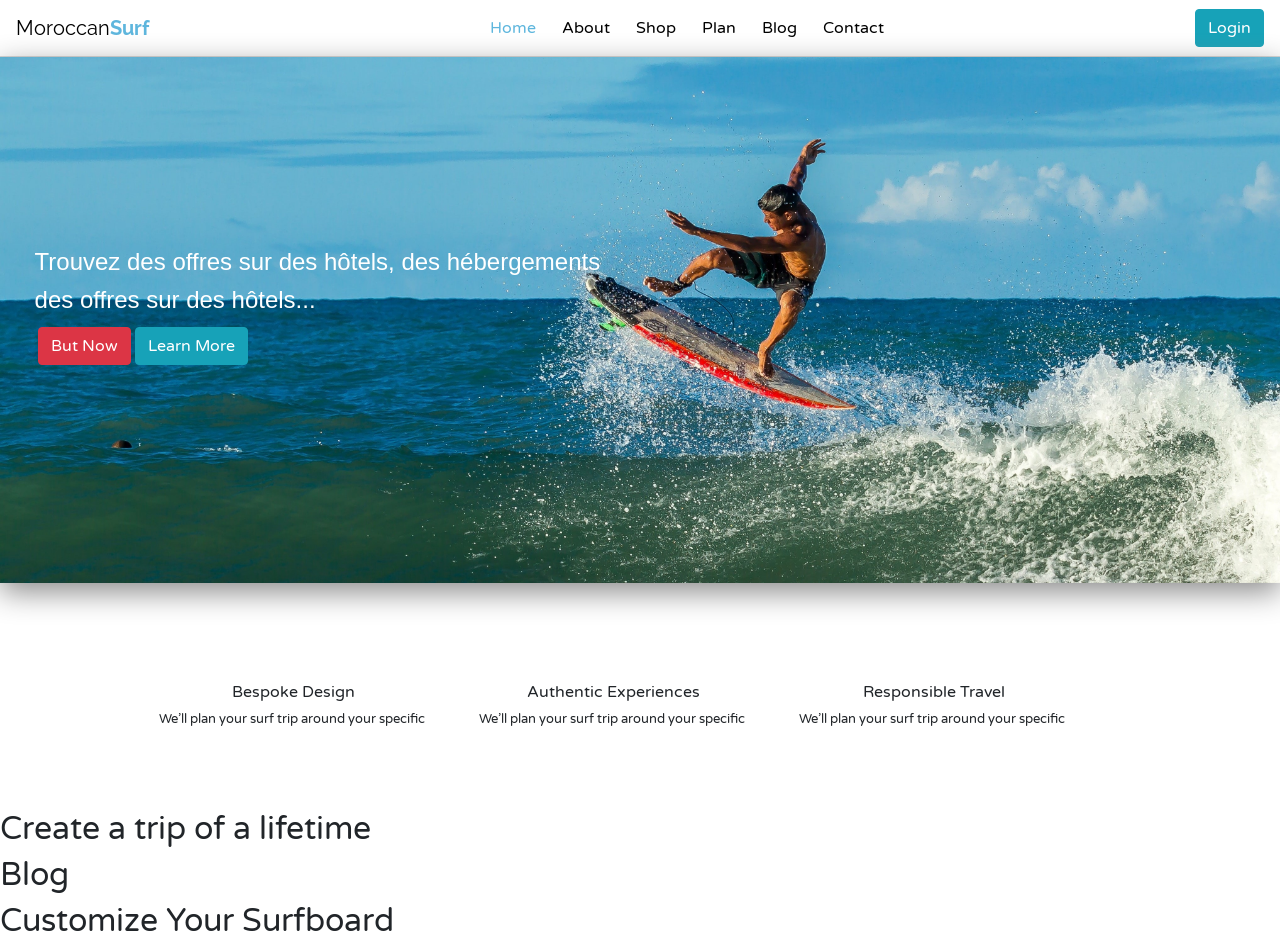
==== fil rouge front/index.html @ 2a4ad5ea "frontend resp" ====
<!DOCTYPE html>
<html lang="en">
<head>
  <meta charset="UTF-8">
  <meta http-equiv="X-UA-Compatible" content="IE=edge">
  <meta name="viewport" content="width=device-width, initial-scale=1.0">
  <script src="//code.jquery.com/jquery-1.11.1.min.js"></script>
  <link rel="stylesheet" href="https://fonts.googleapis.com/css?family=Roboto|Varela+Round|Raleway">
  <link rel="stylesheet" href="https://stackpath.bootstrapcdn.com/bootstrap/4.5.0/css/bootstrap.min.css">
  <link rel="stylesheet" href="https://fonts.googleapis.com/icon?family=Material+Icons">
  <link rel="stylesheet" href="https://maxcdn.bootstrapcdn.com/font-awesome/4.7.0/css/font-awesome.min.css">
  <script src="https://code.jquery.com/jquery-3.5.1.min.js"></script>
  <script src="https://cdn.jsdelivr.net/npm/popper.js@1.16.0/dist/umd/popper.min.js"></script>
  <script src="https://stackpath.bootstrapcdn.com/bootstrap/4.5.0/js/bootstrap.min.js"></script>
  <link rel="stylesheet" href="./css/main.css">
  <title>Home</title>
</head>
<body>

  <!-------------------- navbar ------------------->
  <nav class="navbar navbar-expand-lg navbar-light">
    <a class="navbar-brand" href="#">Moroccan<b>Surf</b></a>  		
    <button type="button" class="navbar-toggler" data-toggle="collapse" data-target="#navbarCollapse">
      <span class="navbar-toggler-icon"></span>
    </button>
    <div id="navbarCollapse" class="collapse navbar-collapse ">
      <div class="navbar-nav">
        <a href="index.html" class="nav-item nav-link active" >Home</a>
        <a href="about.html" class="nav-item nav-link">About</a>			
        <a href="shop.html" class="nav-item nav-link">Shop</a>
        <a href="#" class="nav-item nav-link ">Plan</a>
        <a href="#" class="nav-item nav-link ">Blog</a>
        <a href="/contact.html" class="nav-item nav-link">Contact</a>
          </div>
      <div class="navbar-nav ml-auto">
        <div class="loginbtn" >
          <button class="btn btn-info">Login</button>
        </div>
      </div>		
    </div>
  </nav>

    <!-- -------------------home-------------------->
    <body>
      <!-- <div class="header"> -->
        <div class="img-home">
          <img src="./image/pexels-alexandre-saraiva-carniato-1644724.jpg" alt="home page" width="100%">
        </div>
        <div class="text">
          <h3>Trouvez des offres sur des hôtels, des hébergements <br>
            des offres sur des hôtels...</h3>
          <div class="reservation">
            <button class=" btn btn-danger">But Now</button>
            <button class=" btn btn-info">Learn More</button>
          </div>
        </div>
      </div>
    <div class="avantage">
      <div class="container ">
        <div class="row ">
          <div class="col-sm icons">
            <img src="https://www.perfectwavetravel.com/wp-content/uploads/2020/02/shortboard-icon-525x525.png" alt="" width= "70px" >
            <h2>Bespoke Design</h2>
            <p>We’ll plan your surf trip around your specific <br>
            </p>
          </div>
          <div class="col-sm icons">
            <img src="https://www.perfectwavetravel.com/wp-content/uploads/2020/02/Resort-Icon-525x525.png" alt="" width= "70px" >
            <h2>Authentic Experiences</h2>
            <p>We’ll plan your surf trip around your specific <br>
            </p>
          </div>
          <div class="col-sm icons">
            <img src="https://www.perfectwavetravel.com/wp-content/uploads/2020/02/Eco-Icon-525x525.png" alt="" width= "70px" >
            <h2>Responsible Travel</h2>
            <p>We’ll plan your surf trip around your specific <br>
            </p>
          </div>
        </div>
      </div>
    </div>
    
    <div class="trip">
      <h2>Create a trip of a lifetime</h2> 
      <div class="line"></div>
    </div>


      <div class="trip">
        <h2>Blog </h2> 
        <div class="line"></div>
      </div>
      

      <div class="trip">
        <h2>Customize Your Surfboard</h2> 
        <div class="line"></div>
      </div>

      <div class="ship">
        <div class="container">
          <div class="row">
            <div class="col-sm "></div>
            <div class="col-sm "></div>            
          </div>
        </div>
      </div>





</body>
</html>
---- fil rouge front/css/main.css ----
@import url('https://fonts.googleapis.com/css2?family=Rubik:ital@1&display=swap');

/*------------------- navbar------------------------  */
body{
	font-family: 'Varela Round', sans-serif;
    margin: 0%;
}
.form-inline {
	display: inline-block;
}
.navbar-header.col {
	padding: 0 !important;
}	
.navbar {	
	background: #fff;
	padding-left: 16px;
	padding-right: 16px;
	border-bottom: 1px solid #d6d6d6;
	box-shadow: 0 0 4px rgba(0,0,0,.1);
}
.nav-link {
	margin: 0 5px;
    color: black !important;
    font-weight: 100;
}
.nav-link img {
	border-radius: 50%;
	width: 36px;
	height: 36px;
	margin: -8px 0;
	float: left;
	margin-right: 10px;
}
.navbar .navbar-brand {
	color: rgb(0, 0, 0);
	padding-left: 0;
	font-size: 20px;
	padding-right: 50px;
	font-family: 'Raleway', sans-serif;
}
.navbar .navbar-brand b {
	font-weight: bold;
	color: #5EB6DD;
}
.navbar .navbar-nav a:hover, .navbar .navbar-nav a:focus {
	color: #5EB6DD !important;

}
.navbar .navbar-nav a.active, .navbar .navbar-nav a.active:hover {
	color: #5EB6DD !important;
	background: transparent !important;
}
.search-box {
	position: relative;
}	
.search-box input.form-control {		
	padding-right: 35px;
	border-radius: 0;
	padding-left: 0;
	border-width: 0 0 1px 0;
	box-shadow: none;
}
.search-box input.form-control:focus {		
	border-color: #5EB6DD;		
}
.search-box .input-group-text {
	min-width: 35px;
	border: none;
	background: transparent;
	position: absolute;
	right: 0;
	z-index: 9;
	padding: 7px 0 7px 7px;
	height: 100%;
}

.navbar .nav-item i {
	font-size: 18px;
}
.navbar .dropdown-item i {
	font-size: 16px;
	min-width: 22px;
}
.navbar .nav-item.show > a {
	background: none !important;
}
.navbar .dropdown-menu {
	border-radius: 1px;
	border-color: #e5e5e5;
	box-shadow: 0 2px 8px rgba(0,0,0,.05);
}
.navbar .dropdown-menu a {
	color: rgb(0, 0, 0);
	padding: 8px 20px;
	line-height: normal;
	font-size: 15px;
}
.navbar .navbar-form {
	margin-right: 0;
	margin-left: 0;
	border: 0;
}

.navbar-nav{
    margin-left: 25%;
}
@media (min-width: 992px){
	.form-inline .input-group {
		width: 250px;
		margin-right: 30px;
	}
}
@media (max-width: 991px){
	.form-inline {
		display: block;
		margin-bottom: 10px;
		margin-top: 0;
	}
	.input-group {
		width: 100%;
	}
}

/*--------------------- body ---------------------------*/


/*-------------- header page home--------------------- */

.img-home img{
    filter: drop-shadow(0px 9px 15px #8a8a8a);
    position: absolute;
}

.text h3{
    position: relative;
    margin-top: 14.5%;
    font-size: x-large;
    color: white;
    font-family: Arial, Helvetica, sans-serif;
    line-height: 38px;
    margin-left: 2.7%;
}@media (min-width:480px) and (max-width:700px){
    .text h3{
        font-size: large;
        line-height: 20px;
    }
}

.reservation{
    position: relative;
    margin-left: 3%;
}

.but-now{
    background-color: red;
    width: 108px;
    height: 29px;
    border-radius: 10px;
    
}.but-now:hover{
    background-color: crimson;
}

.learn-more{
    background-color: #5EB6DD;
}.learn-more:hover{
    background-color: rgb(0, 163, 163);
}
@media (min-width:480px) and (max-width:700px){
    .btn{
        font-size: small;
    }
}


/* -----------------------About-us -----------------------*/
 .avantage{
    margin-left: 10%;
    margin-right: 15%;
     margin-top: 23%;
    margin-bottom: 5%; 
}
.icons{
    width: 70px;
}
.icons h2{
    margin-left: 4%;
    font-size: medium;
    text-align: center;
}.icons  img{
    margin-left: 45%;
}.icons p{
    font-size: small;
    text-align: center;
    margin-left: 3%;
}@media (min-width:480px) and (max-width:900px){
    .container{
        display: block;
    }
    .icons{
        width: 100%;
    }
    .icons h2{
        margin-left: 10%;
        font-size: medium;
        text-align: center;
    }.icons  img{
        margin-left: 45%;
        
    }.icons p{
        font-size: small;
        text-align: center;
        margin-left: 10%;
    }
}
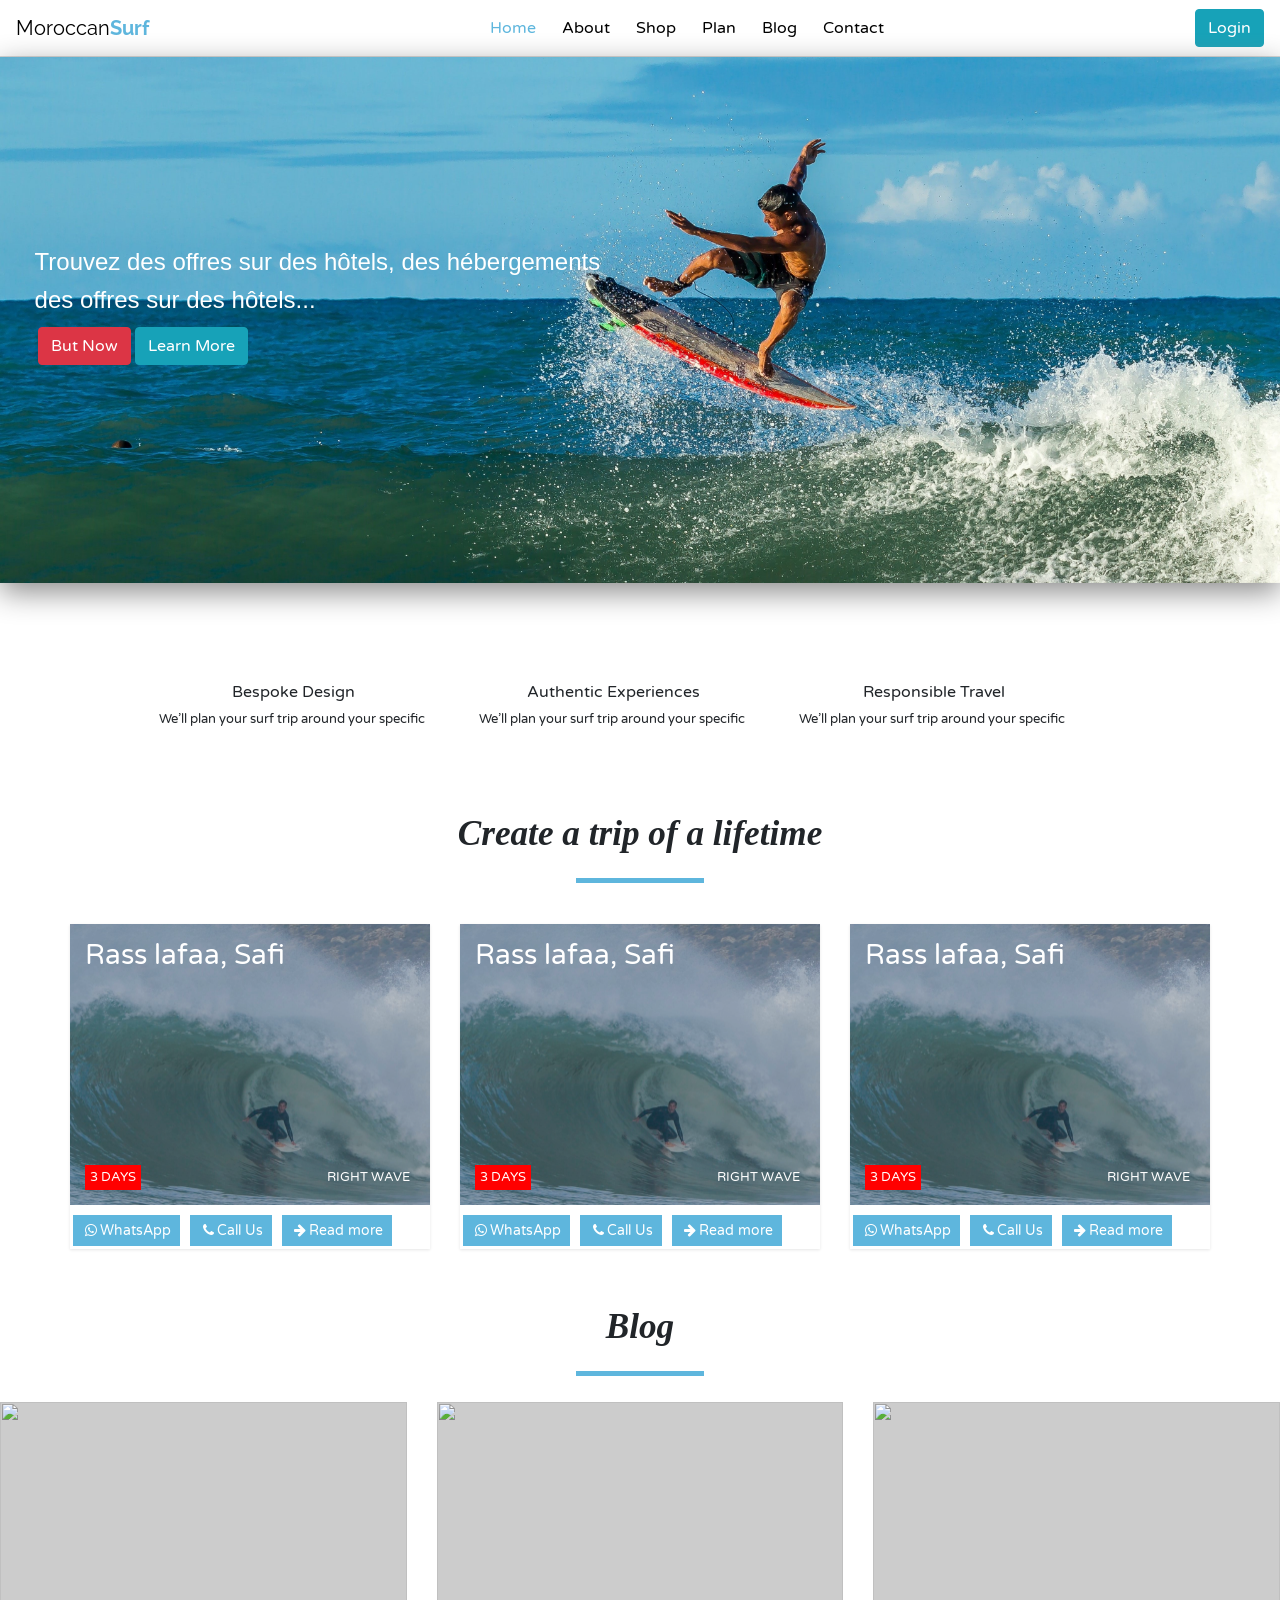
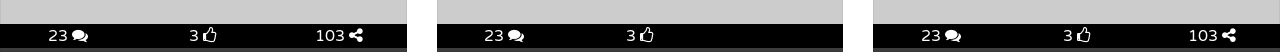
==== commit a090f999: "progress" ====
--- a/fil rouge front/index.html
+++ b/fil rouge front/index.html
@@ -80,35 +80,183 @@
       </div>
     </div>
     
+
+    <!------------------- trip information ----------------->
     <div class="trip">
       <h2>Create a trip of a lifetime</h2> 
       <div class="line"></div>
     </div>
-
-
-      <div class="trip">
-        <h2>Blog </h2> 
-        <div class="line"></div>
-      </div>
-      
-
-      <div class="trip">
-        <h2>Customize Your Surfboard</h2> 
-        <div class="line"></div>
-      </div>
-
-      <div class="ship">
-        <div class="container">
-          <div class="row">
-            <div class="col-sm "></div>
-            <div class="col-sm "></div>            
-          </div>
-        </div>
-      </div>
-
-
-
-
+    <div class="container trips">
+      <div class="row tours">
+        <div class="tourcard">
+          <div class="tipsinfo">
+            <div class="tourpic">
+                <img width="320" height="180" src="./image/rmz.jpg">
+                <span class="tourcat">Right wave</span>                             
+                <span class="tourday hot">3 days</span>
+            </div>
+            <div class="infoHover">
+              <h3 class="entry-title">
+                  <a href="">Rass lafaa, Safi</a></h3>
+              <span class="description">3 days in swell </span>
+              <span class="tourprice">
+                <span class="currency">Price </span><span class="price">70$</span>
+                <span> / night</span>
+              </span>
+            </div>
+            <div class="tourbtn">
+                <a href="//wa.me/650407717" class="btn btn-sm btns" >
+                  <i class="fa fa-whatsapp fa-fw"></i><span>WhatsApp</span>
+                </a>
+                <a href="tel:0650407717" class="btn btn-sm btns" >
+                    <i class="fa fa-phone fa-fw"></i><span>Call Us</span>
+                </a>
+                <a href="" class="btn btn-sm btns">
+                    <i class="fa fa-arrow-right fa-fw"></i><span>Read more</span>
+                </a>
+            </div>
+          </div>
+        </div>
+        <div class="tourcard">
+        <div class="tipsinfo">
+          <div class="tourpic">
+              <img width="320" height="180" src="./image/rmz.jpg">
+              <span class="tourcat">Right wave</span>                             
+              <span class="tourday hot">3 days</span>
+          </div>
+          <div class="infoHover">
+            <h3 class="entry-title">
+                <a href="">Rass lafaa, Safi</a></h3>
+            <span class="description">3 days in swell </span>
+            <span class="tourprice">
+              <span class="currency">Price </span><span class="price">70$</span>
+              <span> / night</span>
+            </span>
+          </div>
+          <div class="tourbtn">
+              <a href="//wa.me/650407717" class="btn btn-sm btns" >
+                <i class="fa fa-whatsapp fa-fw"></i><span>WhatsApp</span>
+              </a>
+              <a href="tel:0650407717" class="btn btn-sm btns" >
+                  <i class="fa fa-phone fa-fw"></i><span>Call Us</span>
+              </a>
+              <a href="" class="btn btn-sm btns">
+                  <i class="fa fa-arrow-right fa-fw"></i><span>Read more</span>
+              </a>
+          </div>
+        </div>
+        </div>
+        <div class="tourcard">
+      <div class="tipsinfo">
+        <div class="tourpic">
+            <img width="320" height="180" src="./image/rmz.jpg">
+            <span class="tourcat">Right wave</span>                             
+            <span class="tourday hot">3 days</span>
+        </div>
+        <div class="infoHover">
+          <h3 class="entry-title">
+              <a href="">Rass lafaa, Safi</a></h3>
+          <span class="description">3 days in swell </span>
+          <span class="tourprice">
+            <span class="currency">Price </span><span class="price">70$</span>
+            <span> / night</span>
+          </span>
+        </div>
+        <div class="tourbtn">
+            <a href="//wa.me/650407717" class="btn btn-sm btns" >
+              <i class="fa fa-whatsapp fa-fw"></i><span>WhatsApp</span>
+            </a>
+            <a href="tel:0650407717" class="btn btn-sm btns" >
+                <i class="fa fa-phone fa-fw"></i><span>Call Us</span>
+            </a>
+            <a href="" class="btn btn-sm btns">
+                <i class="fa fa-arrow-right fa-fw"></i><span>Read more</span>
+            </a>
+        </div>
+      </div>
+        </div>
+      </div>
+    </div>
+
+    <!------------------blog extrait ----------------------->
+
+    <div class="trip">
+      <h2>
+        Blog
+      </h2> 
+      <div class="line"></div>
+    </div>
+
+    <div class="row">
+      <div class="col-lg-4 botm-margn ">
+        <div class="transperent_block " style="background-color:#cccccc;">
+              <img src="http://i613.photobucket.com/albums/tt213/boakye51/fw_al_007_03_zpsfwzueotz.jpg" class="img-responsive" alt="">
+                  
+                  <div class="black_hover_block">
+                     <div class="blur"></div>
+                        <div class="black_hover_block_text">
+                        <ul class="pad0 bg_black">
+                            <li class="col-sm-4 float-left pad0"> 23 <span class="fa fa-comments"></span></li>
+                              <li class="col-sm-4 pad0 float-left"> 3 <span class="fa fa-thumbs-o-up"></span></li>
+                              <li class="col-sm-4 pad0 float-left"> 103 <span class="fa fa-share-alt"></span></li>
+                            <div class="clearfix"></div>
+                          </ul>
+                          
+                               <h5 class="titl-h5">blog heading...</h5>
+                              <p>Loren ipsum dolor si amet ipsum dolor si amet ipsum dolor...</p>
+                              <a class=" btn btn-default btn-sm btn-pink" href="#">READ MORE</a> 
+                                
+                              </div>
+                      </div>
+                        </div>
+          </div>
+          <div class="col-lg-4 botm-margn ">
+            <div class="transperent_block " style="background-color:#cccccc;">
+                  <img src="http://i613.photobucket.com/albums/tt213/boakye51/fw_al_007_03_zpsfwzueotz.jpg" class="img-responsive" alt="">
+                  
+                  <div class="black_hover_block">
+                     <div class="blur"></div>
+                        <div class="black_hover_block_text">
+                        <ul class="pad0 bg_black">
+                            <li class="col-sm-4 float-left pad0"> 23 <span class="fa fa-comments"></span></li>
+                              <li class="col-sm-4 pad0 float-left"> 3 <span class="fa fa-thumbs-o-up"></span></li>
+                            <div class="clearfix"></div>
+                          </ul>
+                          
+                               <h5 class="titl-h5">blog heading...</h5>
+                              <p>Loren ipsum dolor si amet ipsum dolor si amet ipsum dolor...</p>
+                              <a class=" btn btn-default btn-sm btn-pink" href="#">READ MORE</a> 
+
+                                
+                              </div>
+                      </div>
+                        </div>
+          </div>
+          <div class="col-lg-4 botm-margn ">
+            <div class="transperent_block " style="background-color:#cccccc;">
+                  <img src="http://i613.photobucket.com/albums/tt213/boakye51/fw_al_007_03_zpsfwzueotz.jpg" class="img-responsive" alt="">
+                  
+                  <div class="black_hover_block">
+                     <div class="blur"></div>
+                        <div class="black_hover_block_text">
+                        <ul class="pad0 bg_black">
+                            <li class="col-sm-4 float-left pad0"> 23 <span class="fa fa-comments"></span></li>
+                              <li class="col-sm-4 pad0 float-left"> 3 <span class="fa fa-thumbs-o-up"></span></li>
+                              <li class="col-sm-4 pad0 float-left"> 103 <span class="fa fa-share-alt"></span></li>
+                            <div class="clearfix"></div>
+                          </ul>
+                          
+                               <h5 class="titl-h5">blog heading...</h5>
+                              <p>Loren ipsum dolor si amet ipsum dolor si amet ipsum dolor...</p>
+                              <a class=" btn btn-default btn-sm btn-pink" href="#">READ MORE</a> 
+
+                                
+                              </div>
+                      </div>
+                        </div>
+          </div>
+      </div>
+    </div>
 
 </body>
 </html>
--- a/fil rouge front/css/main.css
+++ b/fil rouge front/css/main.css
@@ -214,3 +214,280 @@
     }
 }
 
+/* ----------reservation--------------- */
+
+.trip h2{
+    font-family: 'Noto Serif', serif;
+    font-style: italic;
+    font-weight: 600;
+    font-size: 2.2rem;
+    line-height: 3rem;
+    text-align: center;
+	margin-bottom: 20px;
+
+}
+.line{
+    border-bottom: 5px solid #5EB6DD;
+    width: 10%;
+    margin-left: 45%;
+    margin-bottom: 26px;
+}
+
+a {
+    color: #363636;
+}a:hover{
+	color: white;
+}
+.btns {
+    background: #5EB6DD;
+	color: white;
+	text-align: center;
+    margin: 3px;
+    border-radius: 0px;
+}
+.tourbtn{
+	margin-left: 8%;
+}
+.btns:hover {
+    background: #005d85;
+	color: white;
+}
+.tours {
+  display: flex;
+  padding: 0;
+  flex-flow: row wrap;
+  align-content: center;
+  align-items: stretch;
+  justify-content: center;
+}
+.tours > .tourcard {
+  background: #fff;
+  box-shadow: 0 1px 3px rgba(0,0,0,.1);
+  flex: 0 1 360px;
+  margin: 15px;
+  padding: 0;
+}
+.tours > .tourcard:hover {
+  background: #fff;
+  box-shadow: 0 1px 5px rgba(0,0,0,.5);
+  cursor: pointer;
+}
+.tours > .tourcard .tipsinfo {
+    margin: 0;
+    padding: 0;
+  position: relative;
+  flex: 1;
+  display: flex;
+  flex-flow: column nowrap;
+  justify-content: space-around;
+  width: 100%;
+}
+.tourpic {
+  background: #444;
+  position: relative;
+}
+.tourbtn {
+    margin: 0;
+    padding: 0;
+}
+.tourbtn:after {
+    clear: both;
+}
+.tours > .tourcard .tipsinfo .tourpic img {
+  -webkit-transition: all .3s ease-in-out;
+  -moz-transition: all .3s ease-in-out;
+  -o-transition: all .3s ease-in-out;
+  transition: all .3s ease-in-out;    
+  width: 100%;
+  height: auto;
+  margin: 0;
+  padding: 0;
+  opacity: .70;
+}
+.tours > .tourcard:hover .tipsinfo .tourpic img {
+    opacity: 0.9;
+}
+.tours > .tourcard .tipsinfo .tourpic .tourcat {
+  color: #fff;
+  font-size: .8em;
+  padding: 3px 5px;
+  position: absolute;
+  right: 15px;
+  text-transform: uppercase;
+  bottom: 15px;
+}
+ .tours>.tourcard .tipsinfo .tourpic .tourday {
+  text-transform: uppercase;
+  color: #fff;
+  font-size: .8em;
+  position: absolute;
+  left: 15px;
+  bottom: 15px;
+  padding: 3px 5px; 
+}
+.tours > .tourcard .tipsinfo .tourpic .tourday.hot {
+  background: red;
+}
+
+
+.tours > .tourcard .tipsinfo .infoHover {
+  position: absolute;
+  left: 0;
+  top: 0;
+  bottom: 0;
+  right: 0;
+  padding: 15px;
+  margin: 0 0 30px;
+  display: flex;
+  flex-flow: column nowrap;
+  color: white;
+}
+.infoHover h3 a {
+    text-decoration: none;
+    color: white;
+}
+.description {
+    opacity: 0;
+    display: none;
+}
+.tourprice {
+    opacity: 0;
+    display: none;
+    font-size: .8em;
+}
+.currency {
+    font-weight: 300;
+}
+.price {
+    font-size: 2em;
+    font-weight: 300;
+}
+.tourcard:hover .tipsinfo .infoHover .description,
+.tourcard:hover .tipsinfo .infoHover .tourprice {
+    display: block;
+    opacity: 1;
+}
+
+.trips{
+	width: 100%;
+	padding: 0%;
+	margin-bottom: 3%;
+}
+
+/* blog */
+
+.pad0
+{
+padding:0px;
+}
+.bg_black{
+background:#000;
+}
+.block-blog {
+	width: 100%;
+	height: auto;
+	padding-top: 10px;
+	padding-bottom: 10px;
+	background-color: rgba(226, 223, 223, 0.61);
+}
+.transperent_block {
+	padding: 0px;
+	position: relative;
+	overflow: hidden;
+	height: 250px;
+}
+.transperent_block img {
+width:100%;
+	height: 100%;
+}
+.transperent_block:hover .black_hover_block {
+	opacity: 1;
+	transform: translateY(-150px);
+	-webkit-transform: translateY(-150px);
+	-moz-transform: translateY(-150px);
+	-ms-transform: translateY(-150px);
+	-o-transform: translateY(-150px);
+}
+.transperent_block img {
+	z-index: 4;
+}
+.transperent_block .black_hover_block {
+	position: absolute;
+	bottom: 3%;
+	-webkit-transition: all 0.3s ease-in-out;
+	-moz-transition: all 0.3s ease-in-out;
+	-o-transition: all 0.3s ease-in-out;
+	-ms-transition: all 0.3s ease-in-out;
+	transition: all 0.3s ease-in-out;
+	width: 100%;
+}
+.transperent_block:hover .black_hover_block, .black_hover_block:hover {
+	bottom: 30%;
+	transition: all 0.3s ease-in-out;
+}
+.transperent_block .blur {
+	background-color: rgba(0,0,0,0.7);
+	height: 400px;
+	z-index: 5;
+	position: absolute;
+	width: 100%;
+}
+.transperent_block .black_hover_block_text {
+	z-index: 10;
+	color: #fff;
+	position: absolute;
+	height: 400px;
+	text-align: center;
+	top: -20px;
+	width: 100%;
+	
+}
+	.block_header{
+		margin-top:5px;}
+		.black_hover_block_text i:hover {
+    color: #77132f;
+}
+.black_hover_block_text i {
+    padding: 10px 10px;
+    font-size: 18px;
+    color: #fff;
+}
+.black_hover_block_text i:hover {
+color:#ffffffa6}
+
+.black_hover_block_text:hover .titl-h5 {
+    background-color: rgba(119, 19, 47, 0.60);
+}
+.titl-h5 {
+    border-top: 2px solid #77132f;
+    border-bottom: 2px solid #77132f;
+    padding: 10px;
+    margin-top: 0px;
+    line-height: 20px;
+	text-transform:uppercase;
+}
+.btn-pink {
+    background-color: #77132f;
+    color: #fff;
+    border: 4px solid #77132f;
+}
+.btn-pink:hover{
+color: #fff;
+    background-color: #6f0f2a9e;
+    border: 4px solid #6f0f2a4e;
+}
+.btn-sm {
+    margin-top: 10px;
+}
+.black_hover_block_text li:hover {
+    background-color: #77132f;
+    cursor: pointer;
+    color: #fff;
+    width: 33.34%;
+}
+.black_hover_block_text li {
+    list-style: none;
+    border: none !important;
+}
+	
+
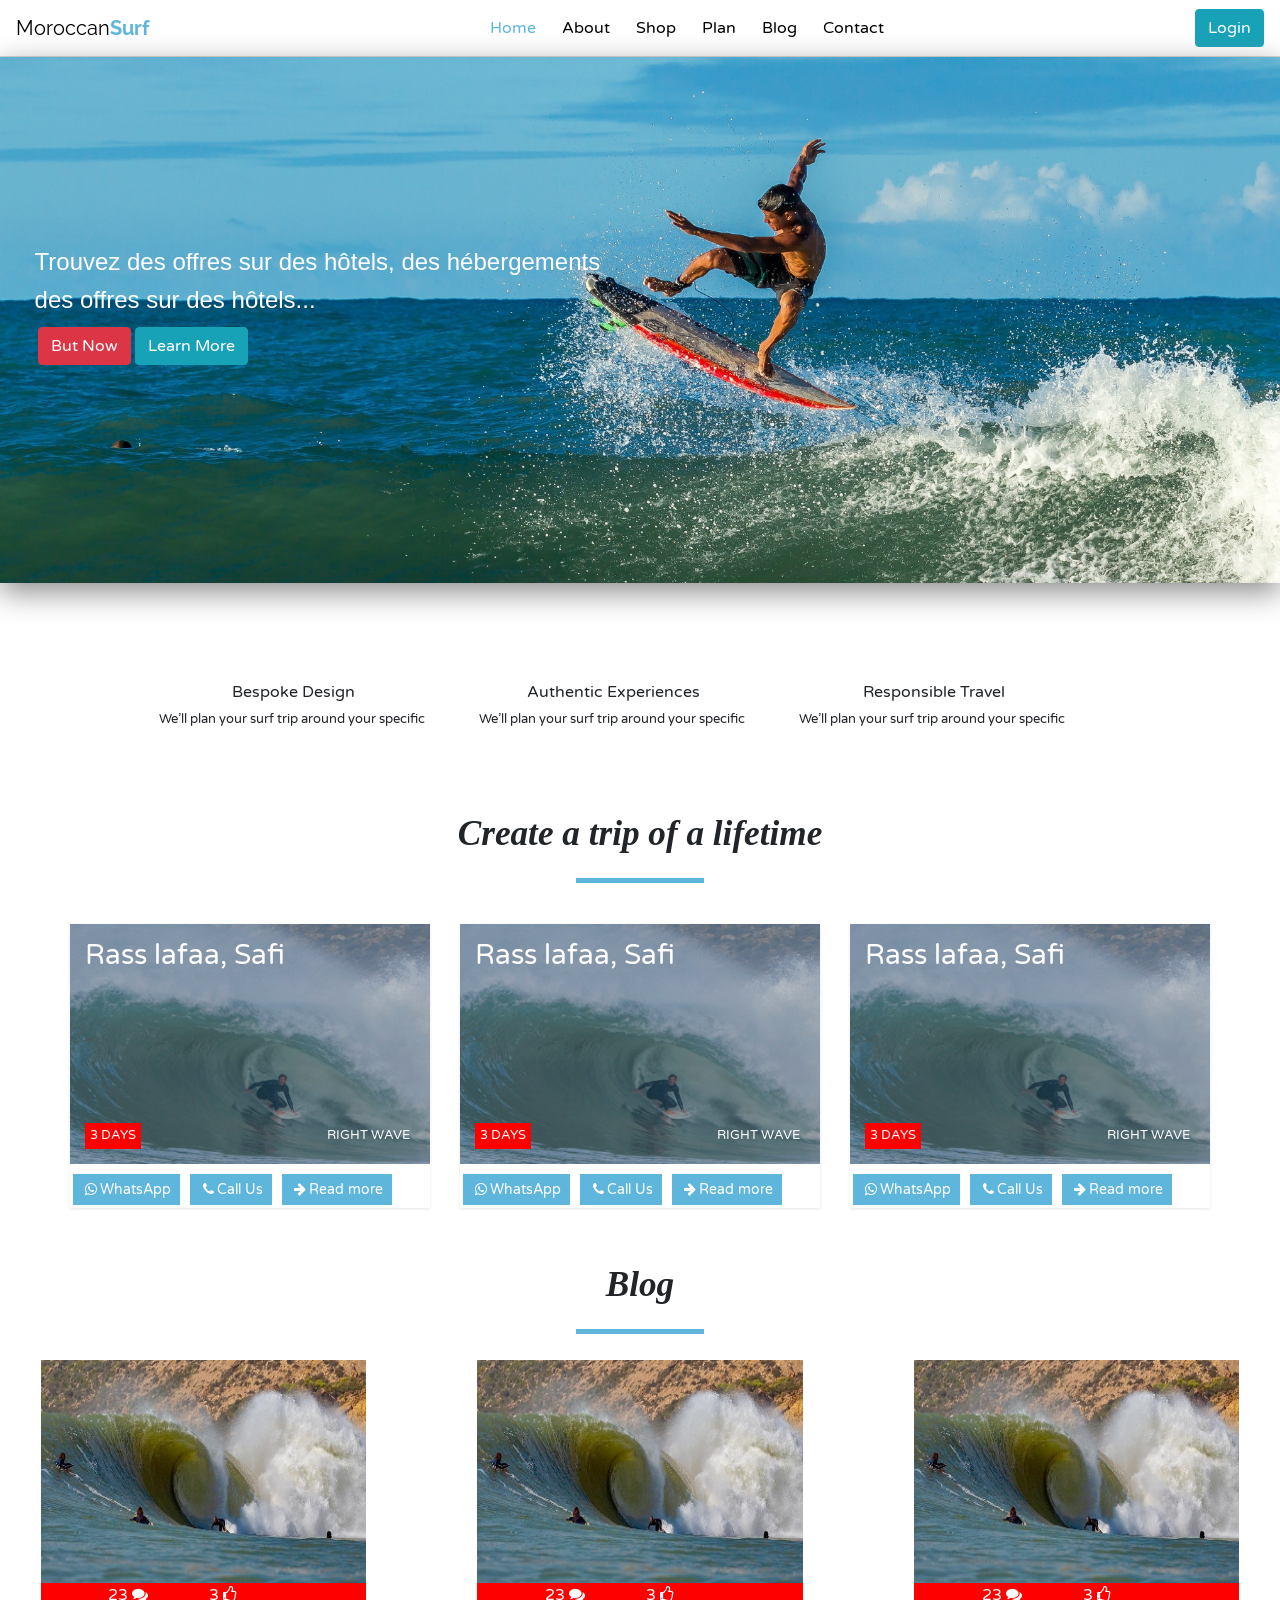
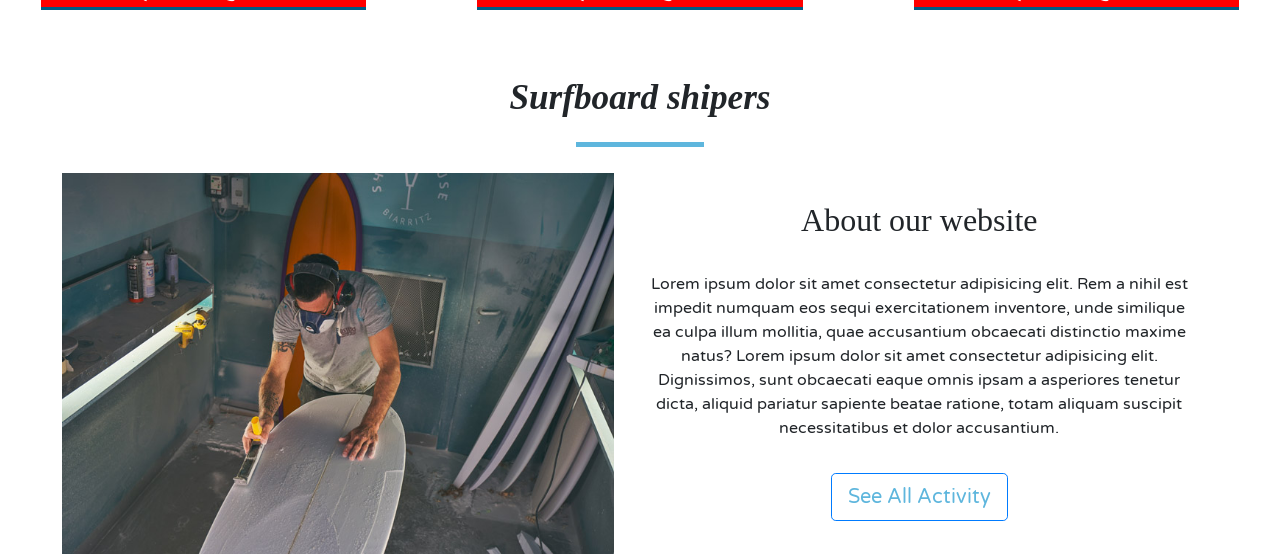
==== commit 4b5dce93: "progress" ====
--- a/fil rouge front/index.html
+++ b/fil rouge front/index.html
@@ -13,6 +13,7 @@
   <script src="https://cdn.jsdelivr.net/npm/popper.js@1.16.0/dist/umd/popper.min.js"></script>
   <script src="https://stackpath.bootstrapcdn.com/bootstrap/4.5.0/js/bootstrap.min.js"></script>
   <link rel="stylesheet" href="./css/main.css">
+  <link rel="stylesheet" href="./css/aboutUs.css">
   <title>Home</title>
 </head>
 <body>
@@ -187,76 +188,91 @@
       <div class="line"></div>
     </div>
 
-    <div class="row">
+    <div class="row blogs">
       <div class="col-lg-4 botm-margn ">
-        <div class="transperent_block " style="background-color:#cccccc;">
-              <img src="http://i613.photobucket.com/albums/tt213/boakye51/fw_al_007_03_zpsfwzueotz.jpg" class="img-responsive" alt="">
-                  
-                  <div class="black_hover_block">
-                     <div class="blur"></div>
-                        <div class="black_hover_block_text">
-                        <ul class="pad0 bg_black">
-                            <li class="col-sm-4 float-left pad0"> 23 <span class="fa fa-comments"></span></li>
-                              <li class="col-sm-4 pad0 float-left"> 3 <span class="fa fa-thumbs-o-up"></span></li>
-                              <li class="col-sm-4 pad0 float-left"> 103 <span class="fa fa-share-alt"></span></li>
-                            <div class="clearfix"></div>
-                          </ul>
-                          
-                               <h5 class="titl-h5">blog heading...</h5>
-                              <p>Loren ipsum dolor si amet ipsum dolor si amet ipsum dolor...</p>
-                              <a class=" btn btn-default btn-sm btn-pink" href="#">READ MORE</a> 
-                                
-                              </div>
-                      </div>
-                        </div>
-          </div>
-          <div class="col-lg-4 botm-margn ">
-            <div class="transperent_block " style="background-color:#cccccc;">
-                  <img src="http://i613.photobucket.com/albums/tt213/boakye51/fw_al_007_03_zpsfwzueotz.jpg" class="img-responsive" alt="">
-                  
-                  <div class="black_hover_block">
-                     <div class="blur"></div>
-                        <div class="black_hover_block_text">
-                        <ul class="pad0 bg_black">
-                            <li class="col-sm-4 float-left pad0"> 23 <span class="fa fa-comments"></span></li>
-                              <li class="col-sm-4 pad0 float-left"> 3 <span class="fa fa-thumbs-o-up"></span></li>
-                            <div class="clearfix"></div>
-                          </ul>
-                          
-                               <h5 class="titl-h5">blog heading...</h5>
-                              <p>Loren ipsum dolor si amet ipsum dolor si amet ipsum dolor...</p>
-                              <a class=" btn btn-default btn-sm btn-pink" href="#">READ MORE</a> 
-
-                                
-                              </div>
-                      </div>
-                        </div>
-          </div>
-          <div class="col-lg-4 botm-margn ">
-            <div class="transperent_block " style="background-color:#cccccc;">
-                  <img src="http://i613.photobucket.com/albums/tt213/boakye51/fw_al_007_03_zpsfwzueotz.jpg" class="img-responsive" alt="">
-                  
-                  <div class="black_hover_block">
-                     <div class="blur"></div>
-                        <div class="black_hover_block_text">
-                        <ul class="pad0 bg_black">
-                            <li class="col-sm-4 float-left pad0"> 23 <span class="fa fa-comments"></span></li>
-                              <li class="col-sm-4 pad0 float-left"> 3 <span class="fa fa-thumbs-o-up"></span></li>
-                              <li class="col-sm-4 pad0 float-left"> 103 <span class="fa fa-share-alt"></span></li>
-                            <div class="clearfix"></div>
-                          </ul>
-                          
-                               <h5 class="titl-h5">blog heading...</h5>
-                              <p>Loren ipsum dolor si amet ipsum dolor si amet ipsum dolor...</p>
-                              <a class=" btn btn-default btn-sm btn-pink" href="#">READ MORE</a> 
-
-                                
-                              </div>
-                      </div>
-                        </div>
-          </div>
-      </div>
-    </div>
+        <div class="transperent_block " >
+          <img src="./image/rasslafaa barrel.jpg" class="img-responsive" alt="">
+            <div class="black_hover_block">
+              <div class="blur"></div>
+                <div class="black_hover_block_text">
+                <ul class="pad0 bg_black">
+                  <li class="col-sm-4 float-left pad0"> 23 <span class="fa fa-comments"></span></li>
+                  <li class="col-sm-4 pad0 float-left"> 3 <span class="fa fa-thumbs-o-up"></span></li>
+                  <div class="clearfix"></div>
+                </ul>
+                <h5 class="titl-h5">blog heading...</h5>
+                <p>Loren ipsum dolor si amet ipsum dolor si amet ipsum dolor...</p>
+                <a class=" btn btn-default btn-sm btn-pink" href="#">READ MORE</a> 
+              </div>
+            </div>
+        </div>
+      </div>
+      <div class="col-lg-4 botm-margn ">
+        <div class="transperent_block " >
+          <img src="./image/rasslafaa barrel.jpg" class="img-responsive" alt="">
+            <div class="black_hover_block">
+              <div class="blur"></div>
+                <div class="black_hover_block_text">
+                <ul class="pad0 bg_black">
+                  <li class="col-sm-4 float-left pad0"> 23 <span class="fa fa-comments"></span></li>
+                  <li class="col-sm-4 pad0 float-left"> 3 <span class="fa fa-thumbs-o-up"></span></li>
+                  <div class="clearfix"></div>
+                </ul>
+                <h5 class="titl-h5">blog heading...</h5>
+                <p>Loren ipsum dolor si amet ipsum dolor si amet ipsum dolor...</p>
+                <a class=" btn btn-default btn-sm btn-pink" href="#">READ MORE</a> 
+              </div>
+            </div>
+        </div>
+      </div>
+      <div class="col-lg-4 botm-margn ">
+        <div class="transperent_block " >
+          <img src="./image/rasslafaa barrel.jpg" class="img-responsive" alt="">
+            <div class="black_hover_block">
+              <div class="blur"></div>
+                <div class="black_hover_block_text">
+                <ul class="pad0 bg_black">
+                  <li class="col-sm-4 float-left pad0"> 23 <span class="fa fa-comments"></span></li>
+                  <li class="col-sm-4 pad0 float-left"> 3 <span class="fa fa-thumbs-o-up"></span></li>
+                  <div class="clearfix"></div>
+                </ul>
+                <h5 class="titl-h5">blog heading...</h5>
+                <p>Loren ipsum dolor si amet ipsum dolor si amet ipsum dolor...</p>
+                <a class=" btn btn-default btn-sm btn-pink" href="#">READ MORE</a> 
+              </div>
+            </div>
+        </div>
+      </div>
+    </div>
+
+    <!------------------- shap surdboard --------------->
+
+    <div class="trip">
+      <h2>Surfboard shipers</h2> 
+      <div class="line"></div>
+    </div>
+
+    <div class="container ship">
+      <div class="row d-flex">
+        <div class="col d-flex imageAbout">
+          <img src="./image/boardShipping1.jpg" alt="" width="100%">
+        </div>
+        <div class="col">
+          <div class="shipTitle">
+            <h2>About our website</h2>
+          </div>
+          <div class="shipPar">
+            <p>Lorem ipsum dolor sit amet consectetur adipisicing elit. Rem a nihil est impedit numquam eos sequi exercitationem inventore, unde similique ea culpa illum mollitia, quae accusantium obcaecati distinctio maxime natus?
+              Lorem ipsum dolor sit amet consectetur adipisicing elit. Dignissimos, sunt obcaecati eaque omnis ipsam a asperiores tenetur dicta, aliquid pariatur sapiente beatae ratione, totam aliquam suscipit necessitatibus et dolor accusantium.
+            </p>
+          </div>
+          <div class="Shipbtn">
+            <a class="btn btn-primary btn-outline btn-lg" href="#">See All Activity</a>
+          </div>
+        </div>
+      </div>
+    </div>
+        
 
 </body>
 </html>
--- a/fil rouge front/css/main.css
+++ b/fil rouge front/css/main.css
@@ -303,6 +303,7 @@
   margin: 0;
   padding: 0;
   opacity: .70;
+  height: 240px;
 }
 .tours > .tourcard:hover .tipsinfo .tourpic img {
     opacity: 0.9;
@@ -374,14 +375,11 @@
 	margin-bottom: 3%;
 }
 
-/* blog */
-
-.pad0
-{
-padding:0px;
-}
+/*----------------- blog ---------------*/
+
+
 .bg_black{
-background:#000;
+background:red;
 }
 .block-blog {
 	width: 100%;
@@ -395,9 +393,11 @@
 	position: relative;
 	overflow: hidden;
 	height: 250px;
+    width: 80%;
+    margin-left: 10%;
 }
 .transperent_block img {
-width:100%;
+    width:100%;
 	height: 100%;
 }
 .transperent_block:hover .black_hover_block {
@@ -423,10 +423,10 @@
 }
 .transperent_block:hover .black_hover_block, .black_hover_block:hover {
 	bottom: 30%;
-	transition: all 0.3s ease-in-out;
+	/* transition: all 0.3s ease-in-out; */
 }
 .transperent_block .blur {
-	background-color: rgba(0,0,0,0.7);
+	background-color:#005d85;
 	height: 400px;
 	z-index: 5;
 	position: absolute;
@@ -445,7 +445,7 @@
 	.block_header{
 		margin-top:5px;}
 		.black_hover_block_text i:hover {
-    color: #77132f;
+    color: #5EB6DD;
 }
 .black_hover_block_text i {
     padding: 10px 10px;
@@ -453,34 +453,34 @@
     color: #fff;
 }
 .black_hover_block_text i:hover {
-color:#ffffffa6}
+color:#005d85}
 
 .black_hover_block_text:hover .titl-h5 {
-    background-color: rgba(119, 19, 47, 0.60);
+    background-color: #5EB6DD;
 }
 .titl-h5 {
-    border-top: 2px solid #77132f;
-    border-bottom: 2px solid #77132f;
+    border-top: 2px solid #5EB6DD;
+    border-bottom: 2px solid #5EB6DD;
     padding: 10px;
     margin-top: 0px;
     line-height: 20px;
 	text-transform:uppercase;
 }
 .btn-pink {
-    background-color: #77132f;
+    background-color: #5EB6DD;
     color: #fff;
-    border: 4px solid #77132f;
+    border: 4px solid #5EB6DD;
 }
 .btn-pink:hover{
 color: #fff;
-    background-color: #6f0f2a9e;
-    border: 4px solid #6f0f2a4e;
+    background-color: #5EB6DD;
+    border: 4px solid #5EB6DD;
 }
 .btn-sm {
     margin-top: 10px;
 }
 .black_hover_block_text li:hover {
-    background-color: #77132f;
+    background-color: #5EB6DD;
     cursor: pointer;
     color: #fff;
     width: 33.34%;
@@ -489,5 +489,9 @@
     list-style: none;
     border: none !important;
 }
+
+.blogs{
+    margin-bottom: 5%;
+}
 	
 
--- a/fil rouge front/css/aboutUs.css
+++ b/fil rouge front/css/aboutUs.css
@@ -0,0 +1,153 @@
+
+.trip h2{
+    font-family: 'Noto Serif', serif;
+    font-style: italic;
+    font-weight: 600;
+    font-size: 2.2rem;
+    line-height: 3rem;
+    text-align: center;
+	margin-bottom: 20px;
+
+}
+.line{
+    border-bottom: 5px solid #5EB6DD;
+    width: 10%;
+    margin-left: 45%;
+    margin-bottom: 26px;
+}
+
+.ship{
+    justify-content: space-between;
+    align-items: center;
+}@media (min-width:480px) and (max-width:1000px) {
+    .row{
+        display: inline !important;
+    }
+}
+
+.imageAbout{
+    margin-left: -2%;
+
+}
+
+
+.shipDesc{
+    width: 600px;
+    height: 310px;
+}
+
+.shipTitle{
+    text-align: center;
+    margin-bottom: 6%;
+    margin-top: 5%;
+    font-family: 'Noto Serif', serif;
+}
+
+.shipPar{
+    text-align: center;
+}
+
+.Shipbtn{
+    text-align: center;
+    margin-top: 6%;
+
+}
+.Shipbtn a{
+	background-color: white;
+	color: #5EB6DD !important;
+    margin-bottom: 6%;
+}.Shipbtn a:hover{
+    color: white !important;
+    background-color: #5EB6DD !important;
+}
+
+.imgBords img{
+    margin-left: 20%;
+    margin-top: 2%;
+}
+.titleShip h4{
+    text-align: center;
+    font-family: 'Noto Serif', serif;
+    margin-top: 3%;
+}
+.linee{
+    border-bottom: 3px solid #5EB6DD;
+    width: 10%;
+    margin-left: 45%;
+    margin-bottom: 26px;
+}
+
+.discBoard{
+    display: flex;
+    justify-content: space-around;
+    margin-left: 5%;
+    margin-right: 5%;
+    margin-top: 4%;
+    margin-bottom: 5%;
+}
+.textDesc{
+    width: 60%;
+}
+.formilaireCustomaze{
+    width: 90%;
+    margin-left: 5%;
+    background-color: #053742;
+    height: 40%;
+    border-radius: 10px;
+    box-shadow: 5px 5px 0px rgb(197, 197, 197);
+    margin-bottom: 4%;
+    padding: 3%;
+}
+
+.inputsForm input{
+    width: 30%;
+    height: 40px;
+    border-radius: 7px;
+}
+
+.rowform1{
+    display: flex;
+    justify-content: space-between;
+    align-items: center;
+    margin-left: 8%;
+    margin-right: 11%;
+    margin-bottom: 1%;
+}
+.rowform2{
+    display: flex;
+    justify-content: space-between;
+    align-items: center;
+    margin-left: 8%;
+    margin-right: 11%;
+    margin-bottom: 1%;
+}
+
+.rowform3 textarea{
+    height: 58px;
+    width: 68%;
+    margin-left: 15%;
+    border-radius: 9px;
+}
+
+.btnForm{
+    text-align: center;
+    margin-top: 2%;
+
+}
+.btnForm a{
+	background-color: white;
+	color: #5EB6DD !important;
+}.btnForm a:hover{
+    color: white !important;
+    background-color: #5EB6DD;
+}
+
+.select{
+    text-align: center;
+}
+.select select{
+    width: 15%;
+    margin-bottom: 1%;
+    height: 40px;
+    border-radius: 7px;
+}
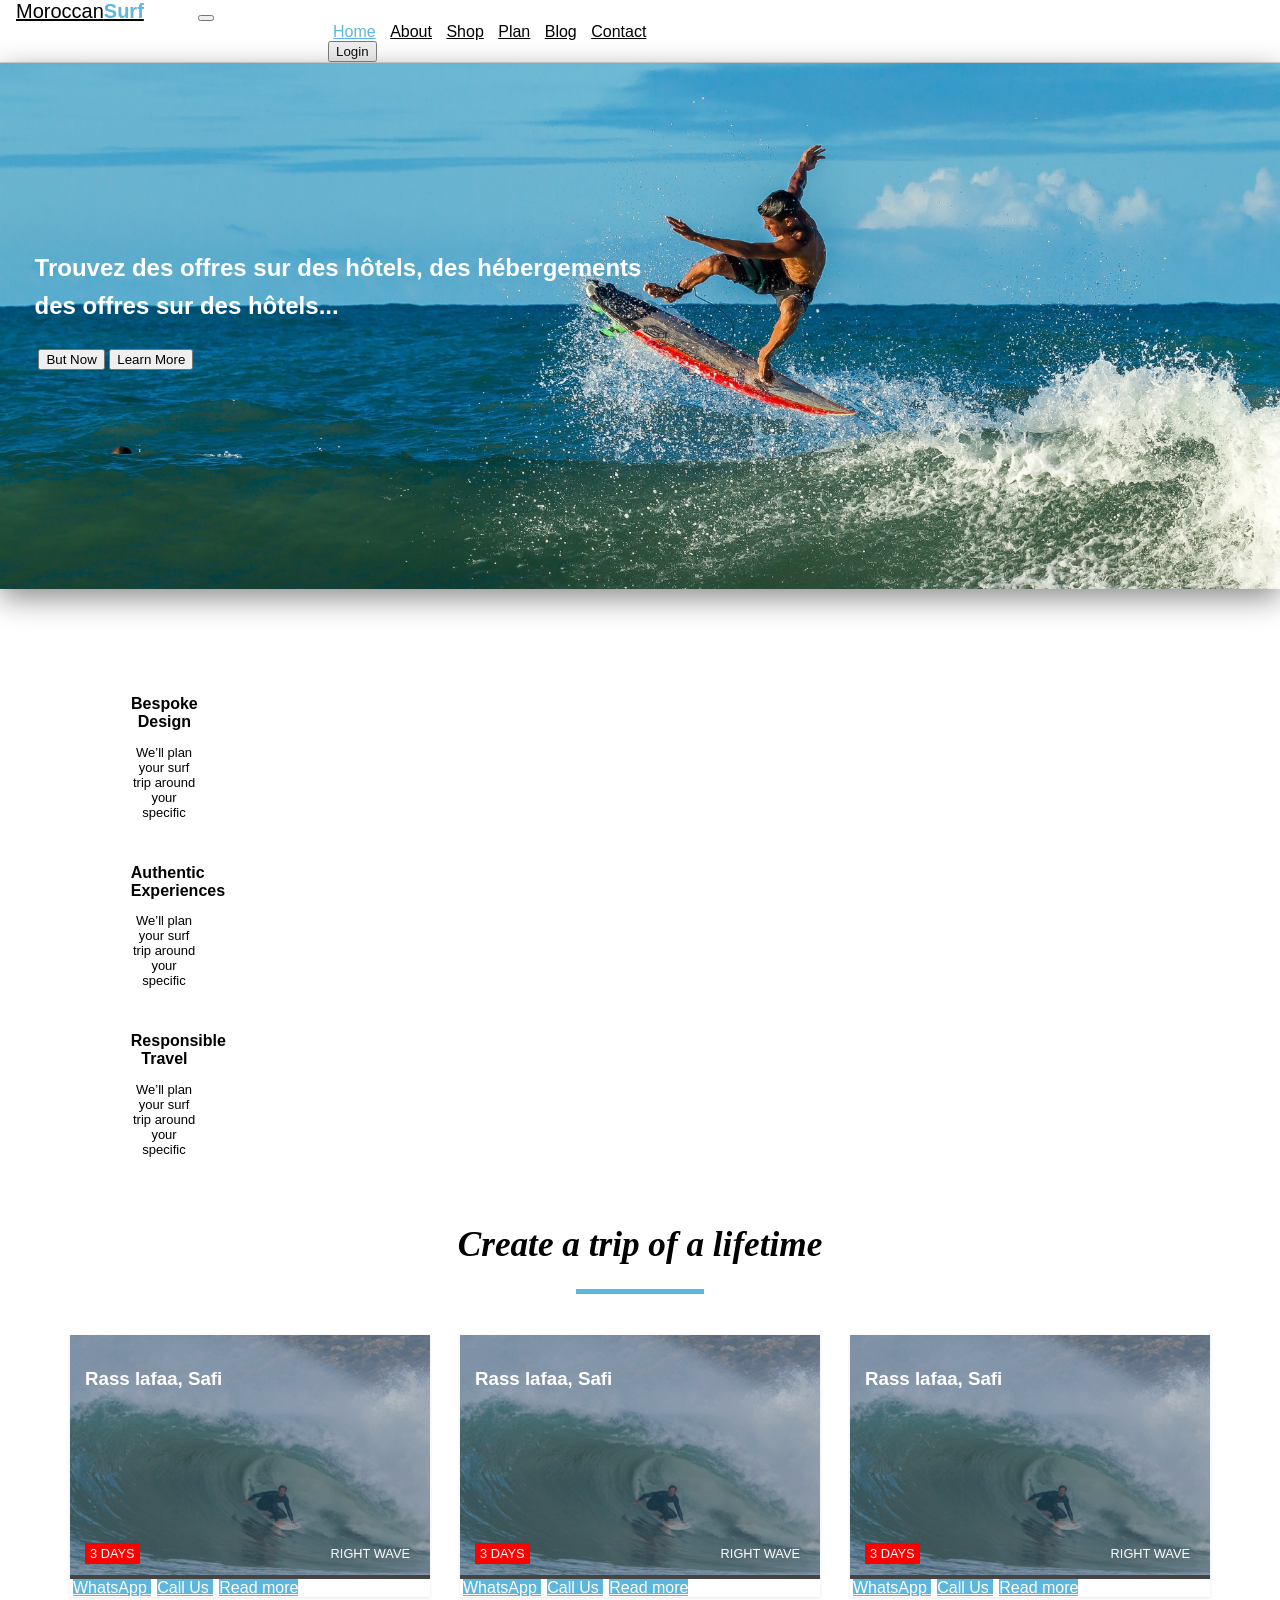
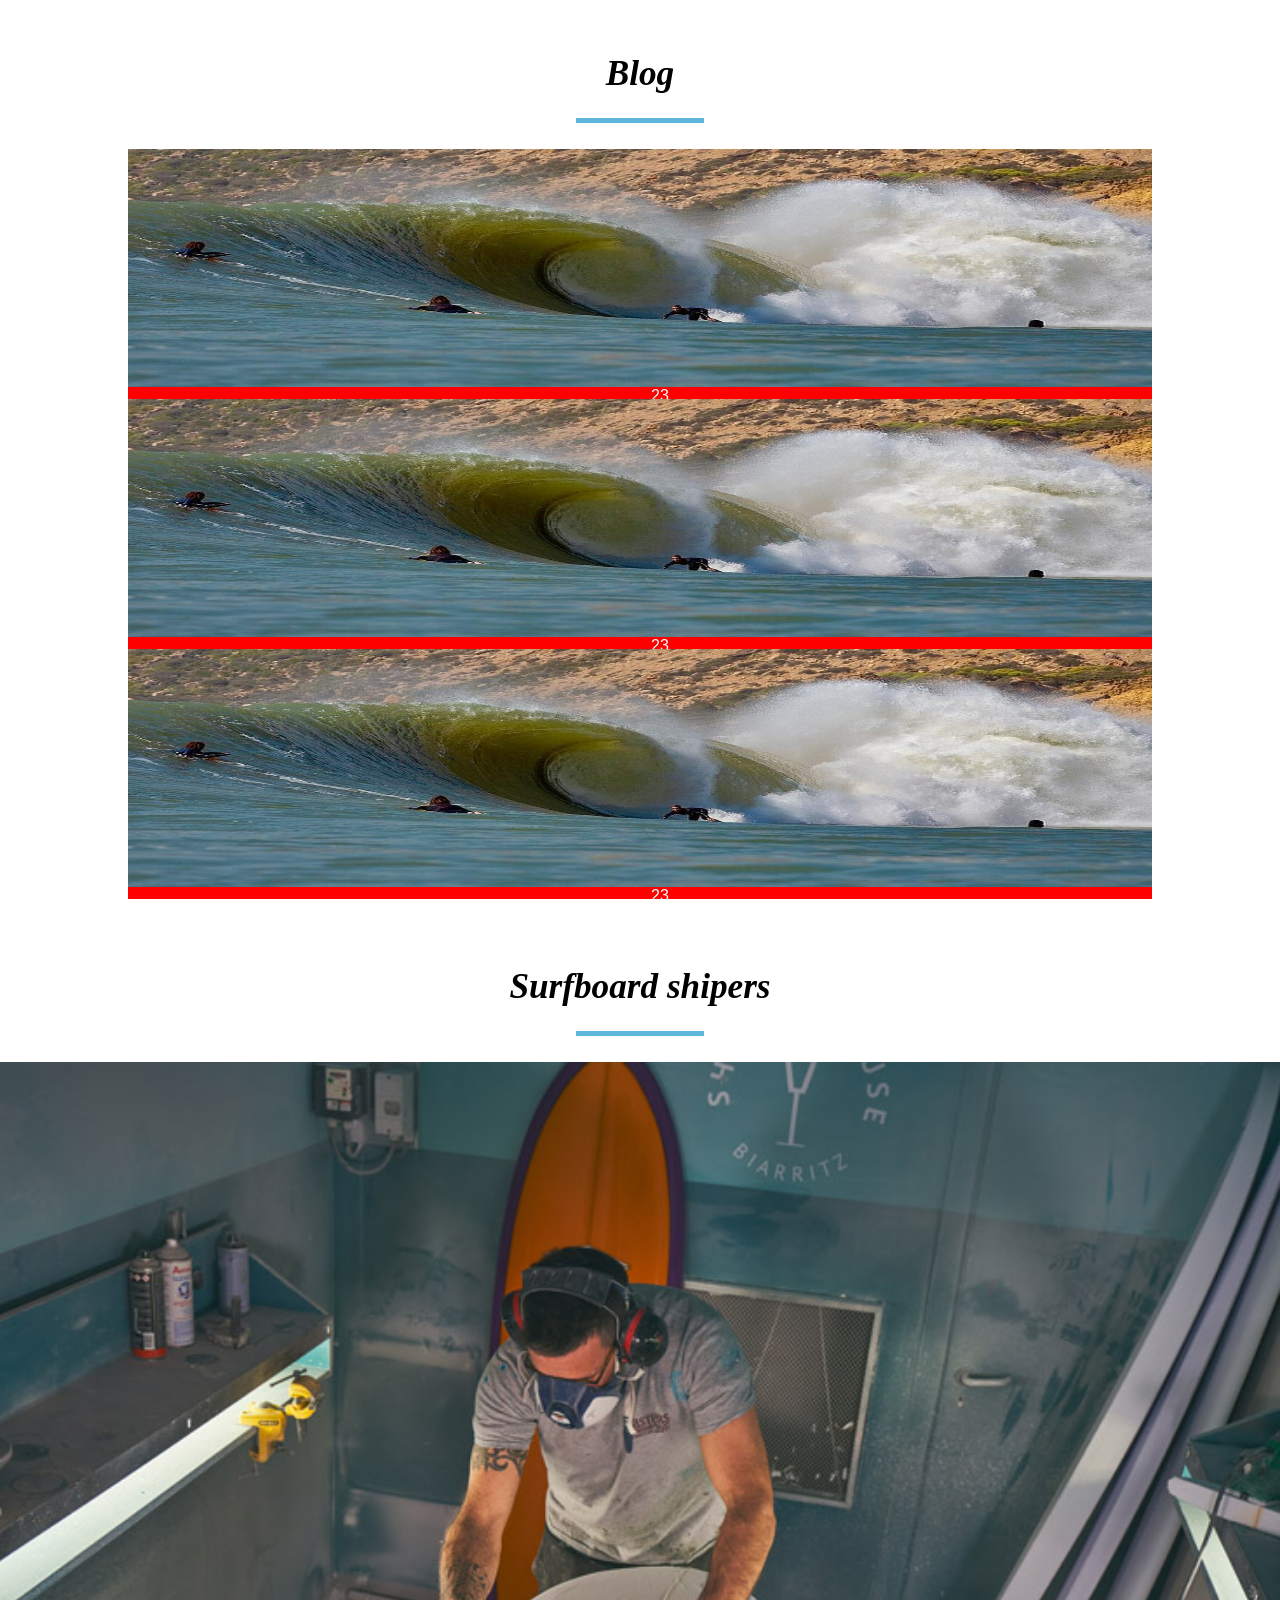
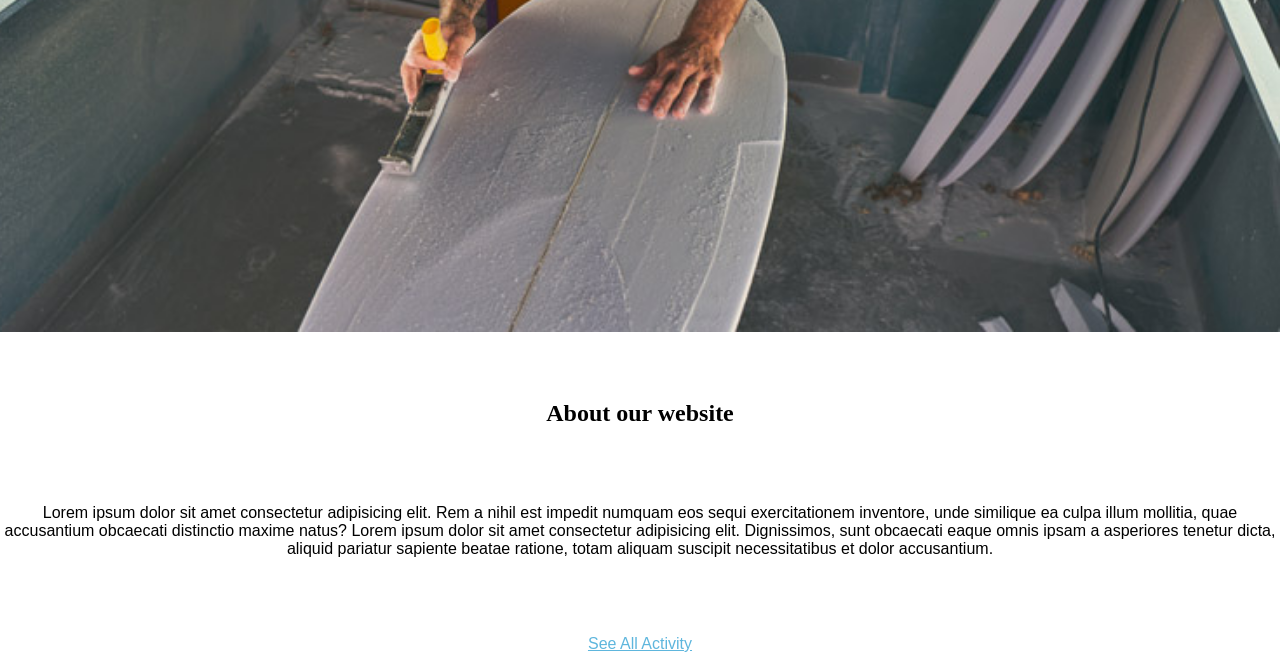
==== commit 247c8b52: "progress" ====
--- a/fil rouge front/index.html
+++ b/fil rouge front/index.html
@@ -4,14 +4,13 @@
   <meta charset="UTF-8">
   <meta http-equiv="X-UA-Compatible" content="IE=edge">
   <meta name="viewport" content="width=device-width, initial-scale=1.0">
-  <script src="//code.jquery.com/jquery-1.11.1.min.js"></script>
-  <link rel="stylesheet" href="https://fonts.googleapis.com/css?family=Roboto|Varela+Round|Raleway">
+  <!-- <script src="//code.jquery.com/jquery-1.11.1.min.js"></script> -->
+  <!-- <link rel="stylesheet" href="https://fonts.googleapis.com/css?family=Roboto|Varela+Round|Raleway">
   <link rel="stylesheet" href="https://stackpath.bootstrapcdn.com/bootstrap/4.5.0/css/bootstrap.min.css">
-  <link rel="stylesheet" href="https://fonts.googleapis.com/icon?family=Material+Icons">
   <link rel="stylesheet" href="https://maxcdn.bootstrapcdn.com/font-awesome/4.7.0/css/font-awesome.min.css">
-  <script src="https://code.jquery.com/jquery-3.5.1.min.js"></script>
-  <script src="https://cdn.jsdelivr.net/npm/popper.js@1.16.0/dist/umd/popper.min.js"></script>
-  <script src="https://stackpath.bootstrapcdn.com/bootstrap/4.5.0/js/bootstrap.min.js"></script>
+  <script src="https://code.jquery.com/jquery-3.5.1.min.js"></script> -->
+  <!-- <script src="https://cdn.jsdelivr.net/npm/popper.js@1.16.0/dist/umd/popper.min.js"></script>
+  <script src="https://stackpath.bootstrapcdn.com/bootstrap/4.5.0/js/bootstrap.min.js"></script> -->
   <link rel="stylesheet" href="./css/main.css">
   <link rel="stylesheet" href="./css/aboutUs.css">
   <title>Home</title>
